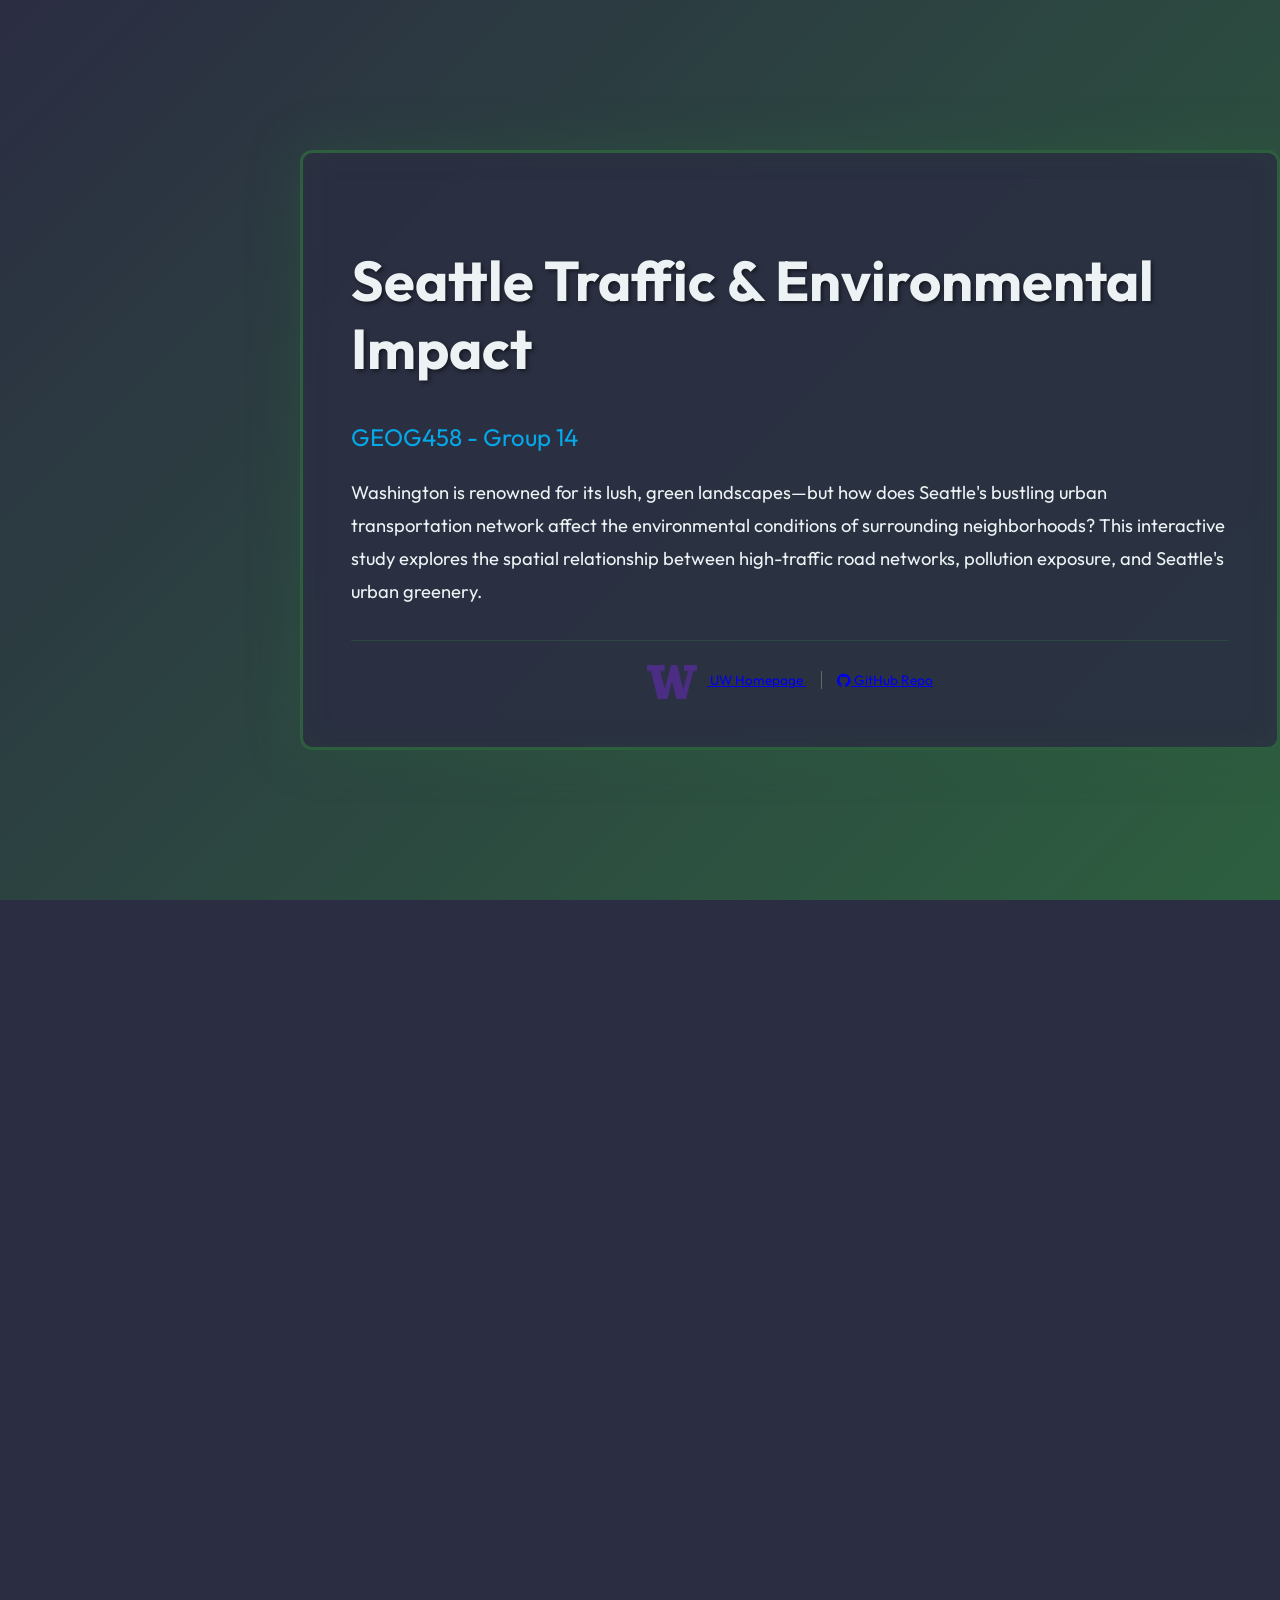
==== index.html @ 8dee5632 "Added Analysis parts for data source 0-5 - Added pixabay image of Seattle in index.html and adjusted" ====
<!DOCTYPE html>
<html>

<head>
  <meta charset="utf-8" />
  <meta name="description" content="GeoNarrative Template" />
  <meta http-equiv="X-UA-Compatible" content="IE=edge" />
  <meta name="viewport" content="initial-scale=1,maximum-scale=1,user-scalable=no">
  <title>GeoNarrative Template</title>
    <!-- stylesheets -->
    <link rel="stylesheet" href="https://fonts.googleapis.com/css2?family=Outfit:wght@300;400;600;700&family=Space+Mono:wght@400;700&display=swap" />
    <link rel="stylesheet" href="https://api.mapbox.com/mapbox-gl-js/v2.8.1/mapbox-gl.css">
    <link rel="stylesheet" href="https://cdn.jsdelivr.net/npm/bootstrap-icons@1.8.1/font/bootstrap-icons.css">
    <link rel="stylesheet" href="css/main.css">
  <script src="https://unpkg.com/scrollama"></script>
  <script src="https://api.mapbox.com/mapbox-gl-js/v2.8.1/mapbox-gl.js"></script>
</head>

<body>
  <!-- cover page -->
  <section id="cover">
    <video class="fullscreen canvas-center" playsinline="" autoplay="" muted="" loop="">
      <source src="assets/intro.mp4" type="video/mp4">
    </video>
    <div id="intro">
      <h1>Seattle Traffic & Environmental Impact</h1>
      <h5>GEOG458 - Group 14</h5>
      <p>Washington is renowned for its lush, green landscapes—but how does Seattle's bustling urban transportation network affect the environmental conditions of surrounding neighborhoods? This interactive study explores the spatial relationship between high-traffic road networks, pollution exposure, and Seattle's urban greenery.</p>

      <div class="footnote">
          <span>
              <a target="_blank" href="https://www.uw.edu">
                  <img src="img/uw_logo.png" width="50px" alt="UW Logo" style="vertical-align: middle; margin-right: 10px;">
                  UW Homepage
              </a>
          </span>

          <span style="margin-left: 15px; border-left: 1px solid #666; padding-left: 15px;">
              <a href="https://github.com/Kur0Vargas/GEOG458-Group-14-Project" target="_blank">
                  <i class="bi bi-github"></i> GitHub Repo
              </a>
          </span>
      </div>
    </div>
  </section>
  <section id="geonarrative">
    <div id="storyboard">
      <div id="map"></div>
        <div id="traffic-legend" class="legend" style="display: none;">
          <h4>Traffic Volume (AWDT)</h4>
          <div><span style="background: #E63946;"></span> 30,000+ vehicles/day</div>
          <div><span style="background: #F77F00;"></span> 15,000–30,000</div>
          <div><span style="background: #FCBF49;"></span> 5,000–15,000</div>
          <div><span style="background: #2D5F3F;"></span> 0–5,000</div>
        </div>
        <div id="aqi-legend" class="legend" style="display: none;">
          <h4>Poor Air Quality Days (% of year)</h4>
          <div><span style="background: #7E0023;"></span> 15%+ of days</div>
          <div><span style="background: #7B2D8B;"></span> 10–15% of days</div>
          <div><span style="background: #E63946;"></span> 6–10% of days</div>
          <div><span style="background: #F77F00;"></span> 3–6% of days</div>
          <div><span style="background: #FCBF49;"></span> 1–3% of days</div>
          <div><span style="background: #2D5F3F;"></span> 0–1% of days</div>
          <br>
          <small>Circle size reflects severity</small>
        </div>
      </div>
</div>
    </div>
    <article class="scene" data-scene="0"> 
      <h2><i class="bi bi-water"></i> Seattle: A City in Motion</h2>
      <p>Seattle has long defined itself as a premier <strong>global port city</strong>, a gateway of commerce that never stands still. From its maritime roots to its status as a global hub for aviation and cloud computing, the city is defined by a culture of constant innovation and heavy investment in technology.</p>
      
      <div class="data-callout">
          <i class="bi bi-cpu"></i>
          <div>
              <strong>Innovation & Industry</strong>
              <p>As a magnet for tech giants and industrial leaders, Seattle's growth is fueled by a relentless drive for progress.</p>
          </div>
      </div>

      <p>However, this "hustle and bustle" comes with a footprint. The same infrastructure that powers our economy creates a dense network of traffic. In these high-activity urban corridors, we often see significantly higher levels of pollution compared to the quieter, less populated regions of the Pacific Northwest.</p>

      <div class="insight-box">
          <h4><i class="bi bi-graph-up"></i> The Urban Trade-off</h4>
          <p>Where innovation thrives, congestion often follows. This narrative explores the environmental cost of Seattle's rapid urban expansion.</p>
      </div>
    </article>
    <article class="scene" data-scene="1">
            <h2><i class="bi bi-signpost-2"></i> Seattle's Traffic Network</h2>
            <p>Seattle's road network serves over 750,000 residents and handles millions of vehicle trips annually. Our analysis focuses on high-traffic corridors where vehicle movement is most concentrated.</p>
            <p>The map shows traffic flow intensity across major roads, with colors indicating Annual Average Daily Traffic (AWDT). Notice how traffic concentrates along key arterials connecting downtown to surrounding neighborhoods.</p>
            
            <div class="viz-link">
                <i class="bi bi-info-circle"></i> <strong>Interactive Feature:</strong> Click on any road segment to see detailed traffic volume information.
            </div>
            
            <div class="key-findings">
                <h4>Key Patterns to Observe</h4>
                <ul>
                    <li><span style="color: #E63946; font-weight: bold;">Red lines</span> indicate very high traffic (30,000+ vehicles/day)</li>
                    <li><span style="color: #F77F00; font-weight: bold;">Orange lines</span> show high traffic (15,000-30,000)</li>
                    <li><span style="color: #FCBF49; font-weight: bold;">Yellow lines</span> represent medium traffic (5,000-15,000)</li>
                    <li><span style="color: #2D5F3F; font-weight: bold;">Green lines</span> indicate low traffic (0-5,000)</li>
                    <li>I-5 corridor shows highest traffic volumes</li>
                    <li>Major east-west routes (520, I-90) have significant flow</li>
                </ul>
            </div>
    </article>
    <!-- add other maps here NEED TO WORK ON -->
    <article class="scene" data-scene="2">
      <h2><i class="bi bi-broadcast-pin"></i> Statewide Washinngton Air Monitoring</h2>
      <p>Beyond the city limits, air quality is monitored across the entire state of Washington. This network of sensors tracks our states air conditions, providing a baseline to compare urban centers against rural landscapes.</p>
      
      <p>Looking at the state as a whole, notice how "poor air quality days" are distributed. While wildfire smoke affects the entire region, localized industrial and transit-related pollution creates persistent signatures in our most populated zones.</p>

      <div class="viz-link">
        <i class="bi bi-info-circle"></i> <strong>Interactive Feature:</strong> Click on any sensor point to see the specific percentage of poor air quality days recorded at that station.
      </div>

      <div class="key-findings">
          <h4>Key Patterns to Observe</h4>
          <ul>
              <li><span style="color: #7E0023; font-weight: bold;">Deep Maroon</span> points indicate 15%+ days of poor air quality</li>
              <li><span style="color: #E63946; font-weight: bold;">Red & Orange</span> dots highlight moderate risk zones (3–10%)</li>
              <li><span style="color: #2D5F3F; font-weight: bold;">Green points</span> represent areas with pristine air (0–1%)</li>
              <li><strong>Circle Size:</strong> Larger circles indicate higher severity and frequency of pollutants.</li>
          </ul>
      </div>
    </article>
  <!-- Bootstrap icons ref >> https://icons.getbootstrap.com-->
   <article class="scene" data-scene="3"> 
      <h2><i class="bi bi-intersect"></i> Combined Spatial Analysis</h2>
      
      <p>By overlaying the traffic network with our air quality points, a spatial correlation emerges in the Seattle metropolitan area. As we focus on the city core, we see the high-volume <strong>red and yellow tracks</strong> cutting a vertical path from North to South through the city's center.</p>

      <p>The pollution data points throughout the immediate Seattle area remain predominantly <strong>yellow</strong>, indicating a consistent 1–3% range of Poor Air Quality Days annually. However, as the we move further <strong>South</strong>, these points shift toward a deeper <strong>orange</strong>, signaling an increase in environmental burden as industrial density increases.</p>

      <p>Interestingly, the residential and park-heavy roads along the <strong>waterfronts</strong> to both the West and East remain significantly <strong>green</strong>. These lower traffic volumes correlate with more stable air conditions, highlighting the sharp contrast between Seattle’s bustling transit spine and its more protected coastal spaces.</p>
    </article>
    <article class="scene" data-scene="4">
      <h2><i class="bi bi-geo-alt-fill"></i> Traffic Hotspot Analysis</h2>
      
      <p>Comparison of traffic flow reveals a higher density of high-volume routes approaching from the <strong>North side</strong> compared to the South. This suggests a plethora of external factors, ranging from a more spread-out workforce residency in Northern Seattle to tourism traffic arriving via the <strong>I-5 corridor</strong> from the Canadian border.</p>

      <div class="data-callout">
          <i class="bi bi-exclamation-triangle"></i>
          <div>
              <strong>Variable Limitation</strong>
              <p>This analysis relies on a limited set of variables. </p>
              <p>We cannot definitively infer causation between route density and the specific demographic or economic shiftsinn the area without further data.</p>
          </div>
      </div>
    </article>
    <article class="scene" data-scene="5">
      <h2><i class="bi bi-wind"></i> Pollution Hotspot Analysis</h2>
      
      <p>The southern region of Seattle displays a higher concentration of <strong>air quality points</strong>. This density likely reflects the proximity to industrial zones and residential areas deeper within Washington's interior. Unlike the Northern traffic web, the South relies on a primary transit route flowing from the <strong>Burien area</strong> directly into the city core.</p>

      <div class="data-callout">
          <i class="bi bi-shield-exclamation"></i>
          <div>
              <strong>Causation Warning</strong>
              <p>While spatial patterns exist, the lack of wind-pattern data and specific emission source types prevents a complete inferential analysis of the pollution's origin.</p>
          </div>
      </div>
    </article>
    <article class="scene" data-scene="6">
      <h2>Hotspot combined analysis </h2>
    </article>
    <article class="scene fullscreen" data-scene="7">
      <h2>Are we going to add something on this? </h2>
    </article>

  </section>

  <div class="final-hero-break">
    <img src="https://cdn.pixabay.com/photo/2016/11/21/16/01/buildings-1846133_1280.jpg" alt="Seattle Skyline">
  </div>
  

  <section id="footer">
  <div class="footer-container">
    <div class="footer-col">
      <h2>Data Sources</h2>
      <ul class="data-links">
        <li>
          <div>
            <strong>Seattle Traffic Flow Counts</strong><br>
            <a href="https://data-seattlecitygis.opendata.arcgis.com/datasets/SeattleCityGIS::traffic-study-flow-counts/about" target="_blank">Historical Study Data</a> | 
            <a href="https://data-seattlecitygis.opendata.arcgis.com/datasets/SeattleCityGIS::2022-traffic-flow-counts/about" target="_blank">2022 Annual Report</a>
          </div>
        </li>
        <li>
          <div>
            <strong>Washington Air Quality Advisory</strong><br>
            <a href="https://airqualitymap.ecology.wa.gov" target="_blank">WA Department of Ecology Monitoring Network</a>
          </div>
        </li>
      </ul>
    </div>

    <div class="footer-col footer-about">
      <h2>About this Project</h2>
      <p>This GeoNarrative was developed to visualize the intersection of urban mobility and environmental health in the Seattle Metropolitan area.</p>
      </div>
    </div>
  </div>
</section>


  <script src="js/main.js"></script>

</body>

</html>
---- css/main.css ----
:root {
    --emerald-green: #2D5F3F;
    --traffic-red: #E63946;
    --urban-gray: #2B2D42;
    --pollution-orange: #F77F00;
    --sky-blue: #06A8E8;
    --concrete: #8D99AE;
    --clean-white: #EDF2F4;
    --warning-yellow: #FCBF49;
    --data-purple: #9D4EDD;
}

/* Base Styles */
html,
body,
#map {
    width: 100%;
    height: 100%;
    margin: 0;
    padding: 0;
    font-family: 'Outfit', sans-serif;
    overflow-x: hidden;
}

body {
    background: var(--urban-gray);
    color: var(--clean-white);
}

/* Typography */
h1, h2, h3, h4, h5, h6 {
    font-weight: 700;
}

h1 {
    font-size: 3.5rem;
    line-height: 1.2;
}

h2 {
    font-size: 2rem;
    line-height: 1.3;
}

/* Storyboard */
#storyboard {
    position: -webkit-sticky;
    position: sticky;
    top: 0;
    width: 100%;
    height: 100vh;
}

#map {
    position: absolute;
    top: 0;
    bottom: 0;
    width: 100%;
    z-index: 1;
}

/* Legend Panel */

.legend {
  color: black;
  position: absolute;
  top: 20px;
  right: 20px;
  background: rgba(255, 255, 255, 0.9);
  padding: 12px 16px;
  border-radius: 8px;
  font-size: 0.85rem;
  z-index: 999;
}

.legend h4 {
  margin: 0 0 8px 0;
  font-size: 0.9rem;
}

.legend div {
  display: flex;
  align-items: center;
  gap: 8px;
  margin-bottom: 4px;
}

.legend span {
  display: inline-block;
  width: 30px;
  height: 4px;
  border-radius: 2px;
}




/* Cover Page */
#cover {
    width: 100%;
    height: 100vh;
    background: linear-gradient(135deg, var(--urban-gray) 0%, var(--emerald-green) 100%);
    position: relative;
    display: flex;
    align-items: center;
    justify-content: center;
    overflow: hidden;
}

/* Animated traffic overlay */
.traffic-overlay {
    position: absolute;
    top: 0;
    left: 0;
    width: 100%;
    height: 100%;
    background: 
        linear-gradient(90deg, transparent 0%, rgba(230, 57, 70, 0.1) 50%, transparent 100%);
    background-size: 200% 100%;
    animation: trafficFlow 8s linear infinite;
    pointer-events: none;
}

@keyframes trafficFlow {
    0% { background-position: -200% 0; }
    100% { background-position: 200% 0; }
}

#intro {
    position: relative;
    max-width: 900px;
    padding: 3rem;
    border-radius: 12px;
    background: rgba(43, 45, 66, 0.85);
    backdrop-filter: blur(15px);
    border: 3px solid var(--emerald-green);
    box-shadow: 
        0 0 50px rgba(45, 95, 63, 0.4),
        inset 0 0 30px rgba(45, 95, 63, 0.1);
    animation: fadeSlideIn 1.5s ease-out;
    z-index: 2;
}

@keyframes fadeSlideIn {
    from {
        opacity: 0;
        transform: translateY(40px);
    }
    to {
        opacity: 1;
        transform: translateY(0);
    }
}

.subtitle-badge {
    display: inline-block;
    background: var(--emerald-green);
    color: var(--clean-white);
    padding: 0.5rem 1.5rem;
    border-radius: 20px;
    font-size: 0.85rem;
    font-weight: 600;
    letter-spacing: 1px;
    text-transform: uppercase;
    margin-bottom: 1.5rem;
}

#intro h1 {
    color: var(--clean-white);
    margin-bottom: 1rem;
    text-shadow: 2px 2px 4px rgba(0, 0, 0, 0.5);
}

#intro h1 i {
    color: var(--emerald-green);
    margin-right: 1rem;
    font-size: 3rem;
}

#intro h5 {
    color: var(--sky-blue);
    font-size: 1.5rem;
    margin-bottom: 1.5rem;
    font-weight: 400;
}

#intro p {
    font-size: 1.15rem;
    line-height: 1.8;
    margin-bottom: 2rem;
    color: var(--clean-white);
}

/* Intro Stats */
.intro-stats {
    display: grid;
    grid-template-columns: repeat(3, 1fr);
    gap: 2rem;
    margin: 2rem 0;
    padding: 2rem 0;
    border-top: 2px solid rgba(45, 95, 63, 0.5);
    border-bottom: 2px solid rgba(45, 95, 63, 0.5);
}

.stat-item {
    text-align: center;
}

.stat-item i {
    font-size: 2.5rem;
    color: var(--sky-blue);
    display: block;
    margin-bottom: 0.5rem;
}

.stat-number {
    display: block;
    font-size: 1.5rem;
    font-weight: 700;
    color: var(--clean-white);
    font-family: 'Space Mono', monospace;
}

.stat-label {
    display: block;
    font-size: 0.9rem;
    color: var(--concrete);
    text-transform: uppercase;
    letter-spacing: 1px;
}

/* Scroll Indicator */
.scroll-indicator {
    text-align: center;
    margin-top: 2rem;
    animation: bounce 2s infinite;
}

.scroll-indicator i {
    font-size: 2rem;
    color: var(--emerald-green);
    display: block;
}

.scroll-indicator span {
    font-size: 0.9rem;
    color: var(--concrete);
    text-transform: uppercase;
    letter-spacing: 1px;
}

@keyframes bounce {
    0%, 100% { transform: translateY(0); }
    50% { transform: translateY(10px); }
}

#intro .footnote {
    text-align: center;
    padding-top: 1.5rem;
    margin-top: 2rem;
    border-top: 1px solid rgba(45, 95, 63, 0.5);
}

#intro .footnote span {
    color: var(--concrete);
    font-size: 0.85rem;
}

/* GeoNarrative Section */
#geonarrative {
    position: relative;
}

/* Scene Styles */
.scene {
    position: relative;
    max-width: 550px;
    margin: 0 auto 0 4rem;
    padding: 2.5rem;
    background: linear-gradient(135deg, rgba(43, 45, 66, 0.95) 0%, rgba(45, 95, 63, 0.85) 100%);
    backdrop-filter: blur(10px);
    border-left: 5px solid var(--emerald-green);
    border-radius: 0 12px 12px 0;
    box-shadow: -8px 8px 30px rgba(0, 0, 0, 0.6);
    transition: all 0.3s ease;
    z-index: 5;
}

.scene:hover {
    box-shadow: -12px 12px 40px rgba(45, 95, 63, 0.4);
    border-left-width: 7px;
    transform: translateX(5px);
}

.scene:first-child {
    margin-top: -35%;
}

.scene:last-child {
    margin-bottom: 0vh;
}

/* For the image at the bottom fill */
.final-hero-break {
    width: 100%;
    height: 100vh; 
    overflow: hidden;
    position: relative;
    display: block;
    margin: 0;
    padding: 0;
}

.final-hero-break img {
    width: 100%;
    height: 100%;
    object-fit: cover; 
    object-position: center; 
    
    display: block;
    border: none;
}

.scene h2 {
    color: var(--clean-white);
    margin-bottom: 1.5rem;
    padding-bottom: 0.75rem;
    border-bottom: 3px solid var(--sky-blue);
}

.scene h2 i {
    margin-right: 0.75rem;
    color: var(--sky-blue);
}

.scene p {
    color: var(--clean-white);
    font-size: 1.1rem;
    line-height: 1.8;
    margin-bottom: 1.25rem;
}

.scene ul {
    color: var(--clean-white);
    line-height: 1.8;
}

.scene ul li {
    margin-bottom: 0.5rem;
}

/* Special Components */
.mapboxgl-popup-content {
  color: black;
}

.data-callout {
    display: flex;
    align-items: flex-start;
    gap: 1rem;
    background: rgba(6, 168, 232, 0.15);
    border-left: 4px solid var(--sky-blue);
    padding: 1.5rem;
    border-radius: 8px;
    margin: 1.5rem 0;
}

.data-callout i {
    font-size: 2rem;
    color: var(--sky-blue);
    flex-shrink: 0;
}

.data-callout strong {
    color: var(--sky-blue);
    display: block;
    margin-bottom: 0.5rem;
}

.data-callout p {
    margin: 0;
    font-size: 1rem;
}

/* Visualization Links */
.viz-link {
    background: linear-gradient(135deg, var(--data-purple) 0%, var(--sky-blue) 100%);
    padding: 1.5rem;
    border-radius: 8px;
    margin: 1.5rem 0;
    text-align: center;
}

.viz-link a {
    color: var(--clean-white);
    text-decoration: none;
    font-weight: 600;
    font-size: 1.1rem;
    display: flex;
    align-items: center;
    justify-content: center;
    gap: 0.5rem;
    transition: all 0.3s ease;
}

.viz-link a:hover {
    transform: scale(1.05);
    text-shadow: 0 0 10px rgba(255, 255, 255, 0.5);
}

/* Key Findings Box */
.key-findings {
    background: rgba(247, 127, 0, 0.15);
    border: 2px solid var(--pollution-orange);
    border-radius: 8px;
    padding: 1.5rem;
    margin: 1.5rem 0;
}

.key-findings h4 {
    color: var(--pollution-orange);
    margin-bottom: 1rem;
}

.key-findings ul {
    margin: 0;
    padding-left: 1.5rem;
}

/* Impact Grid */
.impact-grid {
    display: grid;
    grid-template-columns: 1fr;
    gap: 1rem;
    margin: 1.5rem 0;
}

.impact-item {
    display: flex;
    align-items: center;
    gap: 1rem;
    background: rgba(230, 57, 70, 0.15);
    border-left: 3px solid var(--traffic-red);
    padding: 1rem;
    border-radius: 4px;
}

.impact-item i {
    font-size: 1.5rem;
    color: var(--traffic-red);
}

/* Neighborhood Stats */
.neighborhood-stats {
    display: grid;
    grid-template-columns: 1fr;
    gap: 1.5rem;
    margin: 1.5rem 0;
}

.stat-card {
    background: rgba(141, 153, 174, 0.2);
    border: 2px solid var(--concrete);
    border-radius: 8px;
    padding: 1.5rem;
    text-align: center;
    transition: all 0.3s ease;
}

.stat-card:hover {
    transform: translateY(-5px);
    box-shadow: 0 10px 20px rgba(0, 0, 0, 0.3);
}

.stat-card h4 {
    color: var(--clean-white);
    margin-bottom: 1rem;
}

.stat-value {
    display: inline-block;
    padding: 0.5rem 1.5rem;
    border-radius: 20px;
    font-weight: 700;
    font-size: 1.1rem;
    margin-bottom: 0.5rem;
}

.stat-value.high {
    background: var(--traffic-red);
    color: white;
}

.stat-value.medium {
    background: var(--pollution-orange);
    color: white;
}

.stat-value.low {
    background: var(--emerald-green);
    color: white;
}

.stat-card p {
    font-size: 0.95rem;
    margin: 0;
    color: var(--concrete);
}

/* Insight Box */
.insight-box {
    background: linear-gradient(135deg, rgba(252, 191, 73, 0.2) 0%, rgba(247, 127, 0, 0.2) 100%);
    border: 2px solid var(--warning-yellow);
    border-radius: 8px;
    padding: 1.5rem;
    margin: 1.5rem 0;
}

.insight-box h4 {
    color: var(--warning-yellow);
    margin-bottom: 1rem;
}

.insight-box h4 i {
    margin-right: 0.5rem;
}

/* Methodology Steps */
.methodology-steps {
    margin: 1.5rem 0;
}

.method-step {
    display: flex;
    align-items: flex-start;
    gap: 1.5rem;
    margin-bottom: 1.5rem;
    padding-bottom: 1.5rem;
    border-bottom: 1px solid rgba(141, 153, 174, 0.3);
}

.method-step:last-child {
    border-bottom: none;
}

.step-number {
    width: 50px;
    height: 50px;
    background: var(--emerald-green);
    color: white;
    border-radius: 50%;
    display: flex;
    align-items: center;
    justify-content: center;
    font-size: 1.5rem;
    font-weight: 700;
    flex-shrink: 0;
    font-family: 'Space Mono', monospace;
}

.step-content h4 {
    color: var(--sky-blue);
    margin-bottom: 0.5rem;
}

.step-content p {
    margin: 0;
    font-size: 1rem;
}

/* Policy Recommendations */
.policy-recommendations {
    display: grid;
    grid-template-columns: 1fr;
    gap: 1.5rem;
    margin: 1.5rem 0;
}

.policy-item {
    background: rgba(157, 78, 221, 0.15);
    border-left: 4px solid var(--data-purple);
    padding: 1.5rem;
    border-radius: 8px;
    transition: all 0.3s ease;
}

.policy-item:hover {
    background: rgba(157, 78, 221, 0.25);
    transform: translateX(5px);
}

.policy-item i {
    font-size: 2rem;
    color: var(--data-purple);
    margin-bottom: 0.5rem;
}

.policy-item h4 {
    color: var(--clean-white);
    margin: 0.5rem 0;
}

.policy-item p {
    margin: 0;
    font-size: 0.95rem;
}

/* Future List */
.future-list {
    background: rgba(6, 168, 232, 0.1);
    border: 2px solid var(--sky-blue);
    border-radius: 8px;
    padding: 1.5rem 1.5rem 1.5rem 3rem;
    margin: 1.5rem 0;
}

.future-list li {
    margin-bottom: 0.75rem;
    color: var(--clean-white);
}

/* CTA Box */
.cta-box {
    background: linear-gradient(135deg, rgba(45, 95, 63, 0.3) 0%, rgba(6, 168, 232, 0.3) 100%);
    border: 3px solid var(--emerald-green);
    border-radius: 12px;
    padding: 2rem;
    text-align: center;
    margin: 2rem 0;
}

.cta-box h4 {
    color: var(--emerald-green);
    margin-bottom: 1rem;
}

.cta-buttons {
    display: flex;
    flex-direction: column;
    gap: 1rem;
    margin-top: 1.5rem;
}

.btn-primary {
    background: var(--emerald-green);
    color: white;
    padding: 1rem 2rem;
    border-radius: 8px;
    text-decoration: none;
    font-weight: 600;
    transition: all 0.3s ease;
    display: block;
}

.btn-primary:hover {
    background: var(--sky-blue);
    transform: scale(1.05);
    box-shadow: 0 5px 15px rgba(6, 168, 232, 0.4);
}

/* Footer */
#footer {
    width: 100%;
    min-height: 40vh;
    background: linear-gradient(180deg, rgba(43, 45, 66, 0.98) 0%, rgba(45, 95, 63, 0.95) 100%);
    color: var(--clean-white);
    padding: 3rem 0 2rem;
    border-top: 4px solid var(--emerald-green);
}

#footer h5 {
    color: var(--emerald-green);
    margin-bottom: 1.5rem;
    font-size: 1.2rem;
    border-bottom: 2px solid var(--sky-blue);
    padding-bottom: 0.5rem;
}

#footer h5 i {
    margin-right: 0.5rem;
    color: var(--sky-blue);
}

#footer p,
#footer li {
    color: var(--clean-white);
    line-height: 1.8;
}

#footer ul li {
    margin-bottom: 0.5rem;
}

#footer a {
    color: var(--sky-blue);
    text-decoration: none;
    transition: all 0.3s ease;
}

#footer a:hover {
    color: var(--emerald-green);
    text-decoration: underline;
}

#footer hr {
    border-color: rgba(45, 95, 63, 0.5);
    margin: 2rem 0;
}

/* Responsive Design */
@media (max-width: 768px) {
    #intro {
        padding: 2rem;
        margin: 1rem;
    }
    
    #intro h1 {
        font-size: 2.5rem;
    }
    
    .intro-stats {
        grid-template-columns: 1fr;
        gap: 1rem;
    }
    
    .scene {
        margin: 0 1rem !important;
        max-width: calc(100% - 2rem);
        padding: 2rem 1.5rem;
    }
    
    .scene h2 {
        font-size: 1.5rem;
    }
    
    .cta-buttons {
        flex-direction: column;
    }
    
}
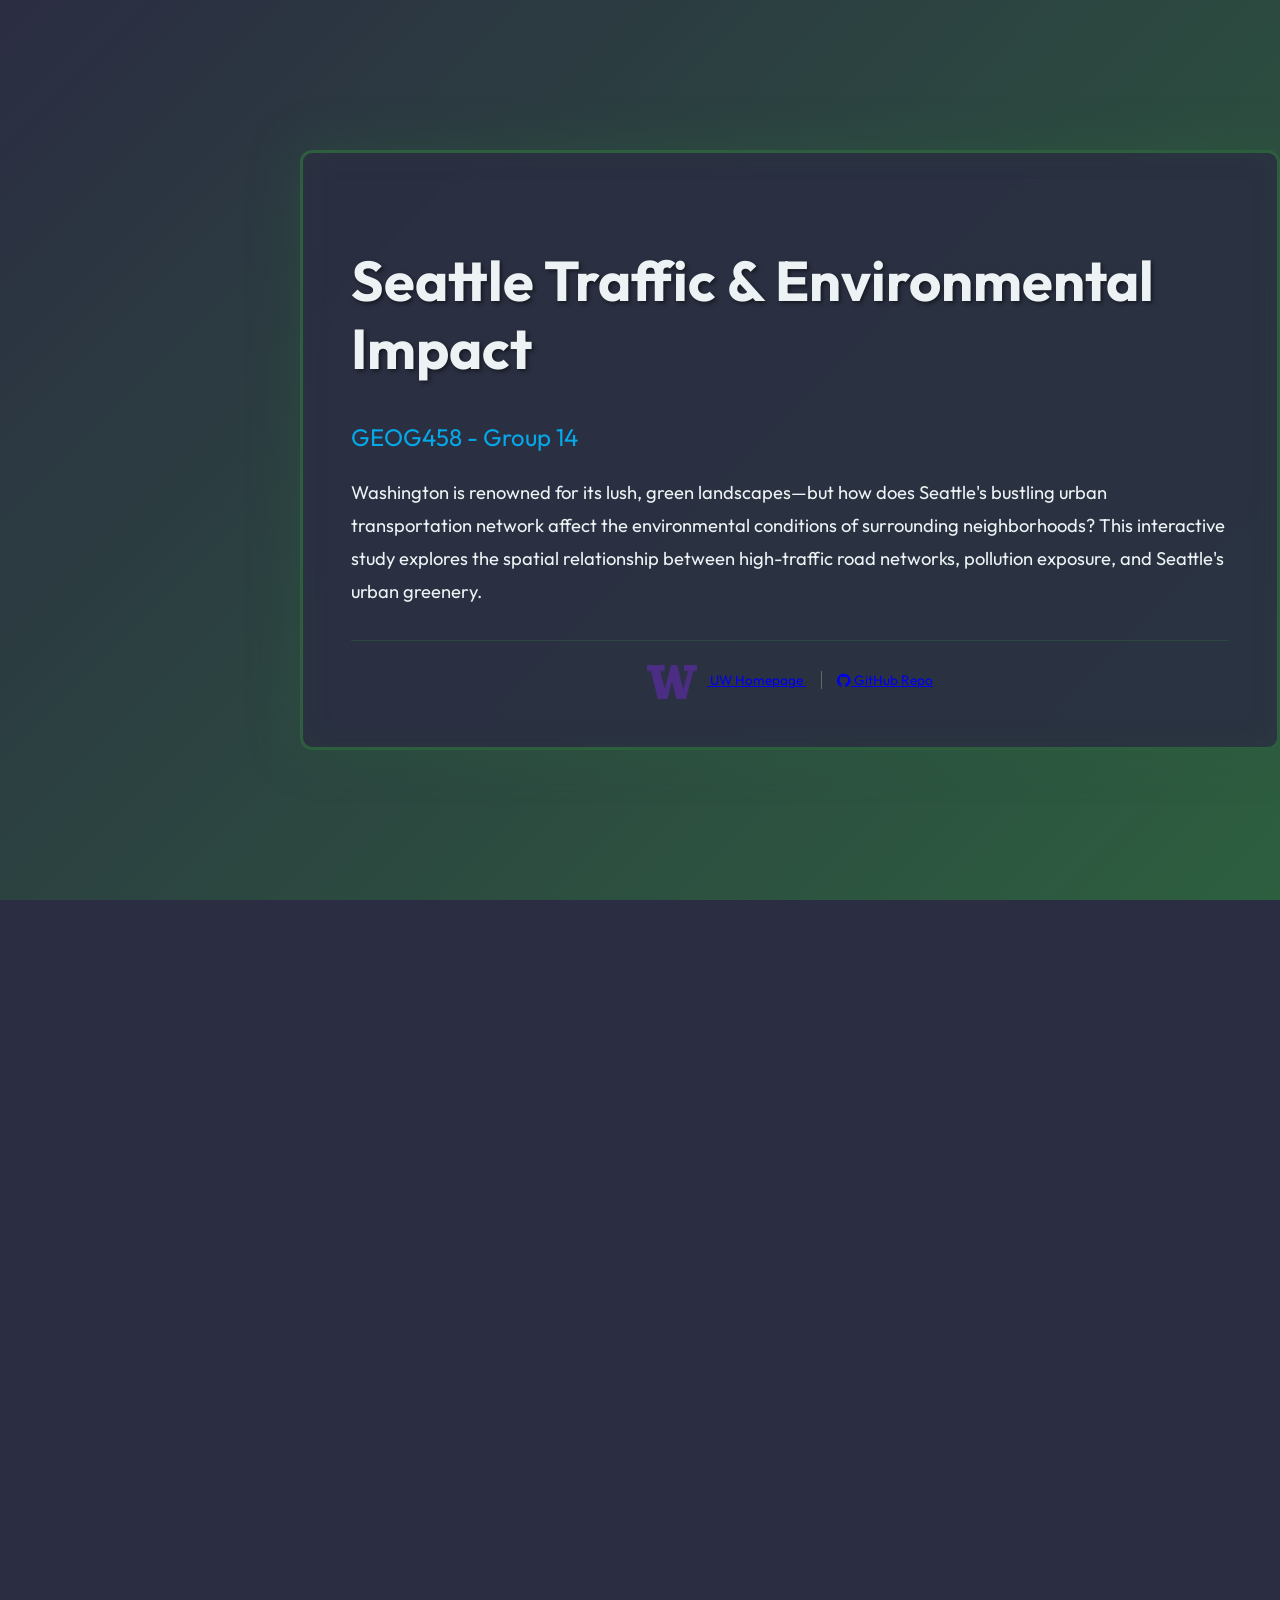
==== commit b1475de2: "fixed zoom and added final scene 6" ====
--- a/index.html
+++ b/index.html
@@ -168,9 +168,6 @@
     <article class="scene" data-scene="6">
       <h2>Hotspot combined analysis </h2>
     </article>
-    <article class="scene fullscreen" data-scene="7">
-      <h2>Are we going to add something on this? </h2>
-    </article>
 
   </section>
 
--- a/css/main.css
+++ b/css/main.css
@@ -90,6 +90,18 @@
   width: 30px;
   height: 4px;
   border-radius: 2px;
+}
+
+#traffic-legend {
+  position: absolute;
+  top: 20px;
+  right: 20px;
+}
+
+#aqi-legend {
+  position: absolute;
+  top: 150px;
+  right: 20px;
 }
 
 
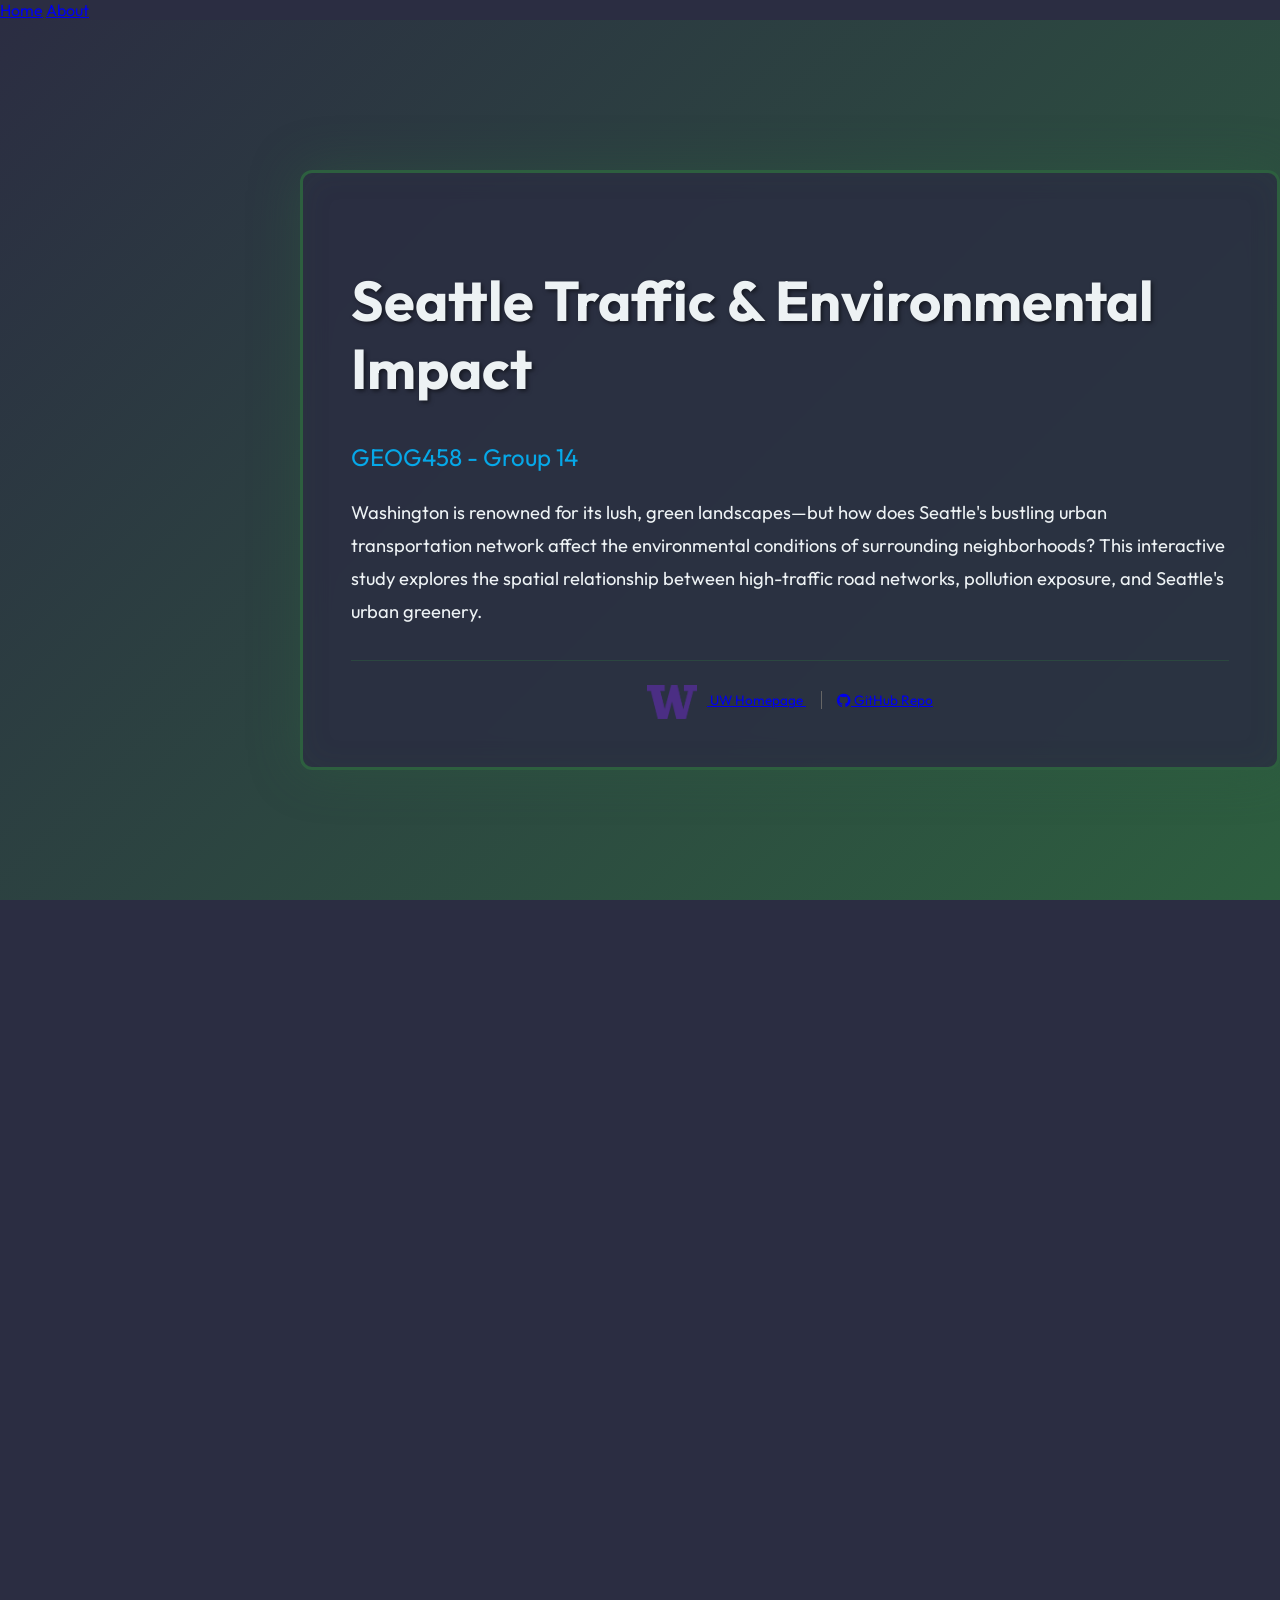
==== commit 5cf76114: "added basic about.html page + nav bar" ====
--- a/index.html
+++ b/index.html
@@ -17,6 +17,10 @@
 </head>
 
 <body>
+  <nav id="navbar">
+  <a href="index.html">Home</a>
+  <a href="about.html">About</a>
+  </nav>
   <!-- cover page -->
   <section id="cover">
     <video class="fullscreen canvas-center" playsinline="" autoplay="" muted="" loop="">
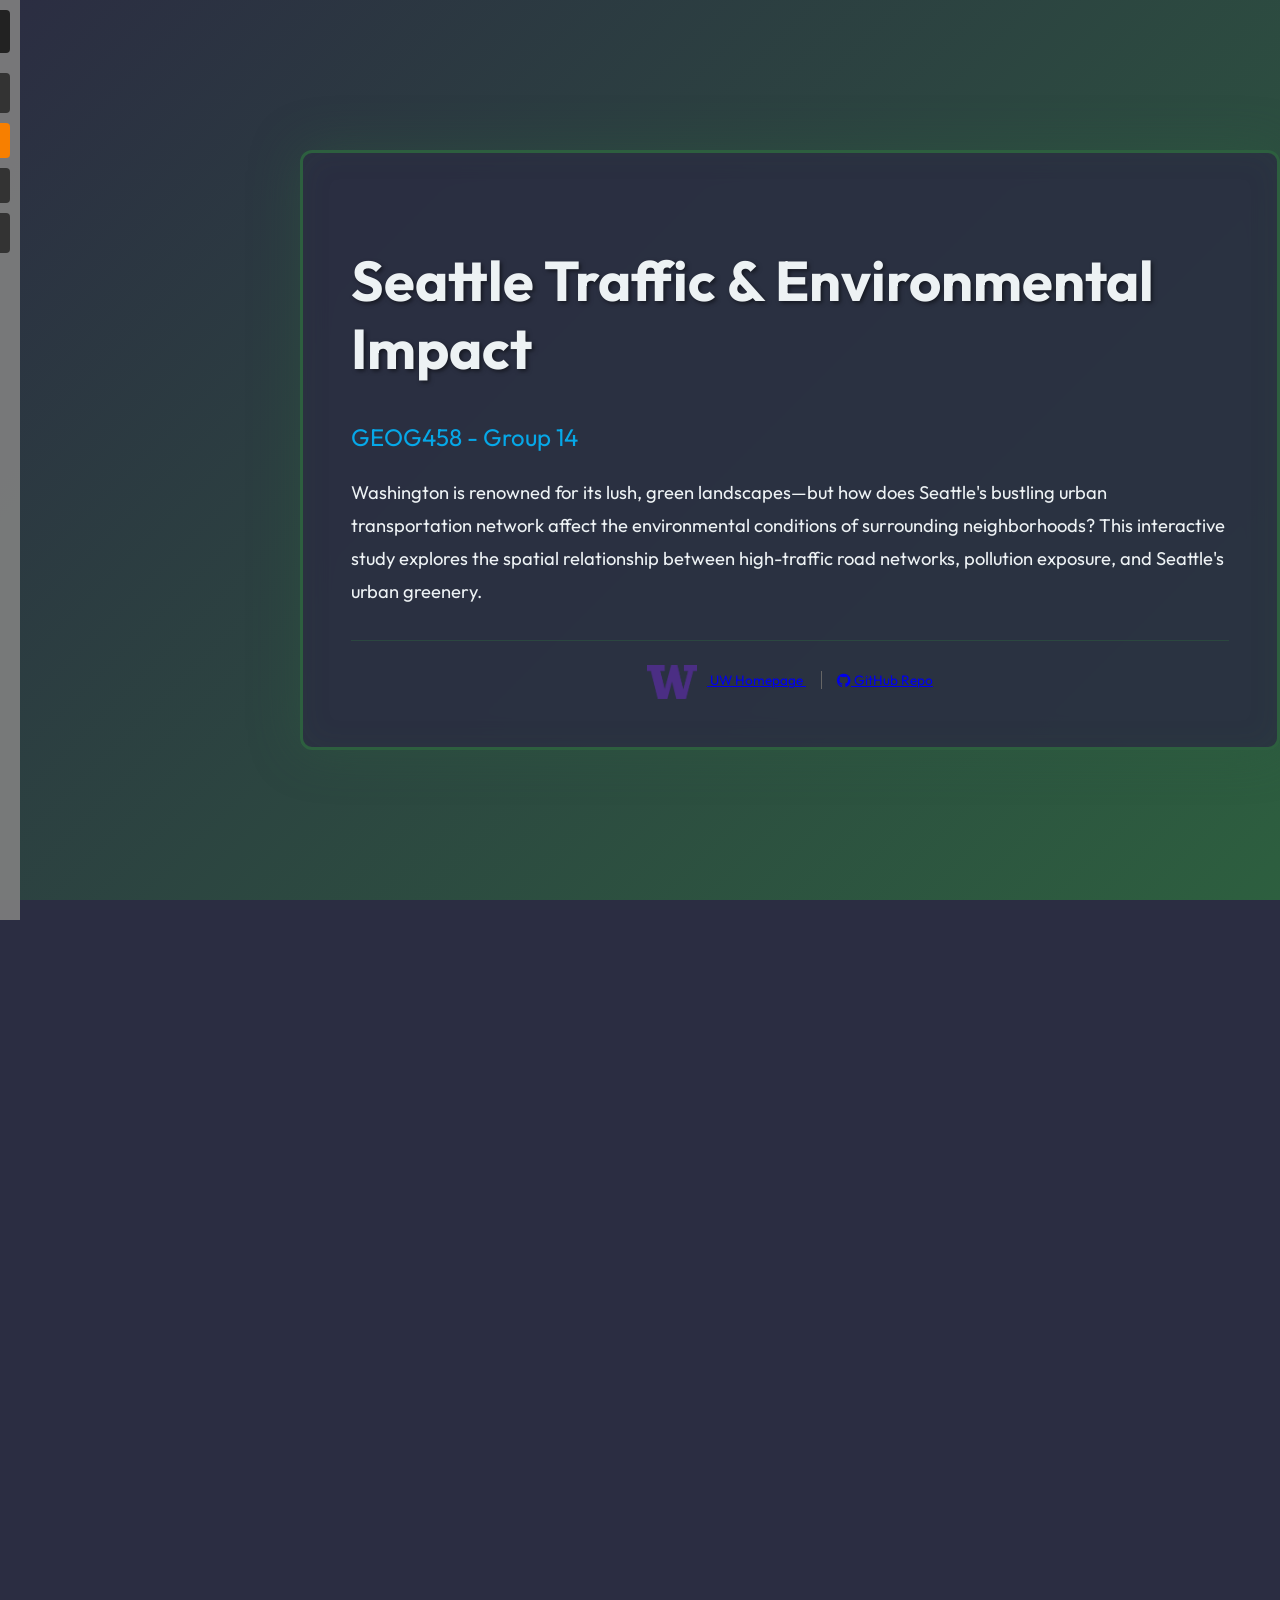
==== commit a7c9efb5: "navbar first edit" ====
--- a/index.html
+++ b/index.html
@@ -17,10 +17,15 @@
 </head>
 
 <body>
-  <nav id="navbar">
-  <a href="index.html">Home</a>
-  <a href="about.html">About</a>
-  </nav>
+  <div id="navbar" class="navbar">
+    <button id="nav-toggle">Menu</button>
+    <div class="nav-links">
+      <a class="nav-btn" href="index.html">Home</a>
+      <button class="nav-btn active" data-layer="traffic">Traffic</button>
+      <button class="nav-btn" data-layer="aqi">AQI</button>
+      <a class="nav-btn" href="about.html">About</a>
+    </div>
+  </div>
   <!-- cover page -->
   <section id="cover">
     <video class="fullscreen canvas-center" playsinline="" autoplay="" muted="" loop="">
@@ -208,10 +213,6 @@
     </div>
   </div>
 </section>
-
-
   <script src="js/main.js"></script>
-
 </body>
-
 </html>
--- a/css/main.css
+++ b/css/main.css
@@ -671,6 +671,7 @@
 }
 
 /* Footer */
+
 #footer {
     width: 100%;
     min-height: 40vh;
@@ -678,6 +679,9 @@
     color: var(--clean-white);
     padding: 3rem 0 2rem;
     border-top: 4px solid var(--emerald-green);
+    display: flex;
+    justify-content: flex-start;
+    padding-left: 55px;
 }
 
 #footer h5 {
@@ -718,6 +722,138 @@
     border-color: rgba(45, 95, 63, 0.5);
     margin: 2rem 0;
 }
+
+/* about section */
+.about-hero {
+    max-width: 900px;     
+    margin: 0 auto;        
+    padding: 2rem 20px;    
+    text-align: center;     
+}
+
+.team-card li {
+    font-size: 0.9rem;
+    margin-bottom: 5px;
+    text-align: left;
+}
+.team-card img {
+    display: block;
+    width: 120px;
+    height: 120px;
+    object-fit: cover;
+    border-radius: 50%;
+    border: 3px solid var(--clean-white);
+    margin: 0 60px;
+}
+.team-container {
+    display: grid;
+    grid-template-columns: repeat(auto-fit, minmax(200px, 1fr));
+    gap: 2rem;
+    justify-items: center;
+}
+
+
+.team-card h3 {
+    margin-top: 10px;
+    margin-left: 35px;
+}
+
+.team-card ul {
+    padding-left: 0;
+    list-style: disc;
+    margin-top: 10px;
+}
+
+
+.about-section {
+    border-bottom: 2px solid rgba(255, 255, 255, 0.2);
+    padding-bottom: 30px;
+    margin-bottom: 40px;
+}
+.about-section:last-child {
+    border-bottom: none;
+}
+.about-container {
+    margin:0 50px;
+}
+
+.about-section .data-links a {
+    color: #06A8E8;
+    transition: color 0.3s ease;
+}
+
+.about-section .data-links a:hover {
+    color: #F77F00;   
+}
+
+/* navbar */
+.navbar {
+    position: fixed;
+    left: 0;
+    top: 0;
+    width: 250px;
+    height: 100%;
+    background-color: rgba(128, 128, 128, 0.9);
+    color: white;
+    transform: translateX(-250px); /* hidden by default */
+    transition: transform 0.3s ease; /* smooth slide */
+    display: flex;
+    flex-direction: column;
+    padding: 10px;
+    z-index: 1000;
+  }
+  
+  .navbar.show {
+    transform: translateX(0);
+  }
+  
+  /* Navbar toggle button */
+  #nav-toggle {
+    background: #222;
+    color: white;
+    border: none;
+    padding: 10px;
+    cursor: pointer;
+    margin-bottom: 20px;
+    font-size: 20px;
+    border-radius: 4px;
+  }
+  
+  /* Links container */
+  .nav-links {
+    display: flex;
+    flex-direction: column;
+    gap: 10px;
+  }
+  
+  .nav-btn {
+    background: #333;
+    color: white;
+    border-radius: 4px;
+    border: none;
+    padding: 10px;
+    cursor: pointer;
+    transition: background 0.2s ease;
+  }
+
+  .nav-btn:hover {
+    background: #555;
+  }
+  
+  .nav-btn.active {
+    background: #f77f00;
+    color: #111;
+  }
+  .navbar .nav-links a.nav-btn {
+    display: inline-block;
+    border-radius: 4px;
+    text-align: center;
+    color: white;
+    text-decoration: none; 
+    font-family: inherit;     
+    font-weight: 600;        
+    cursor: pointer;
+  }
 
 /* Responsive Design */
 @media (max-width: 768px) {
@@ -748,6 +884,11 @@
     .cta-buttons {
         flex-direction: column;
     }
+    #navbar {
+        flex-direction: column;
+        gap: 1rem;
+        padding: 1rem;
+    }
     
 }
 
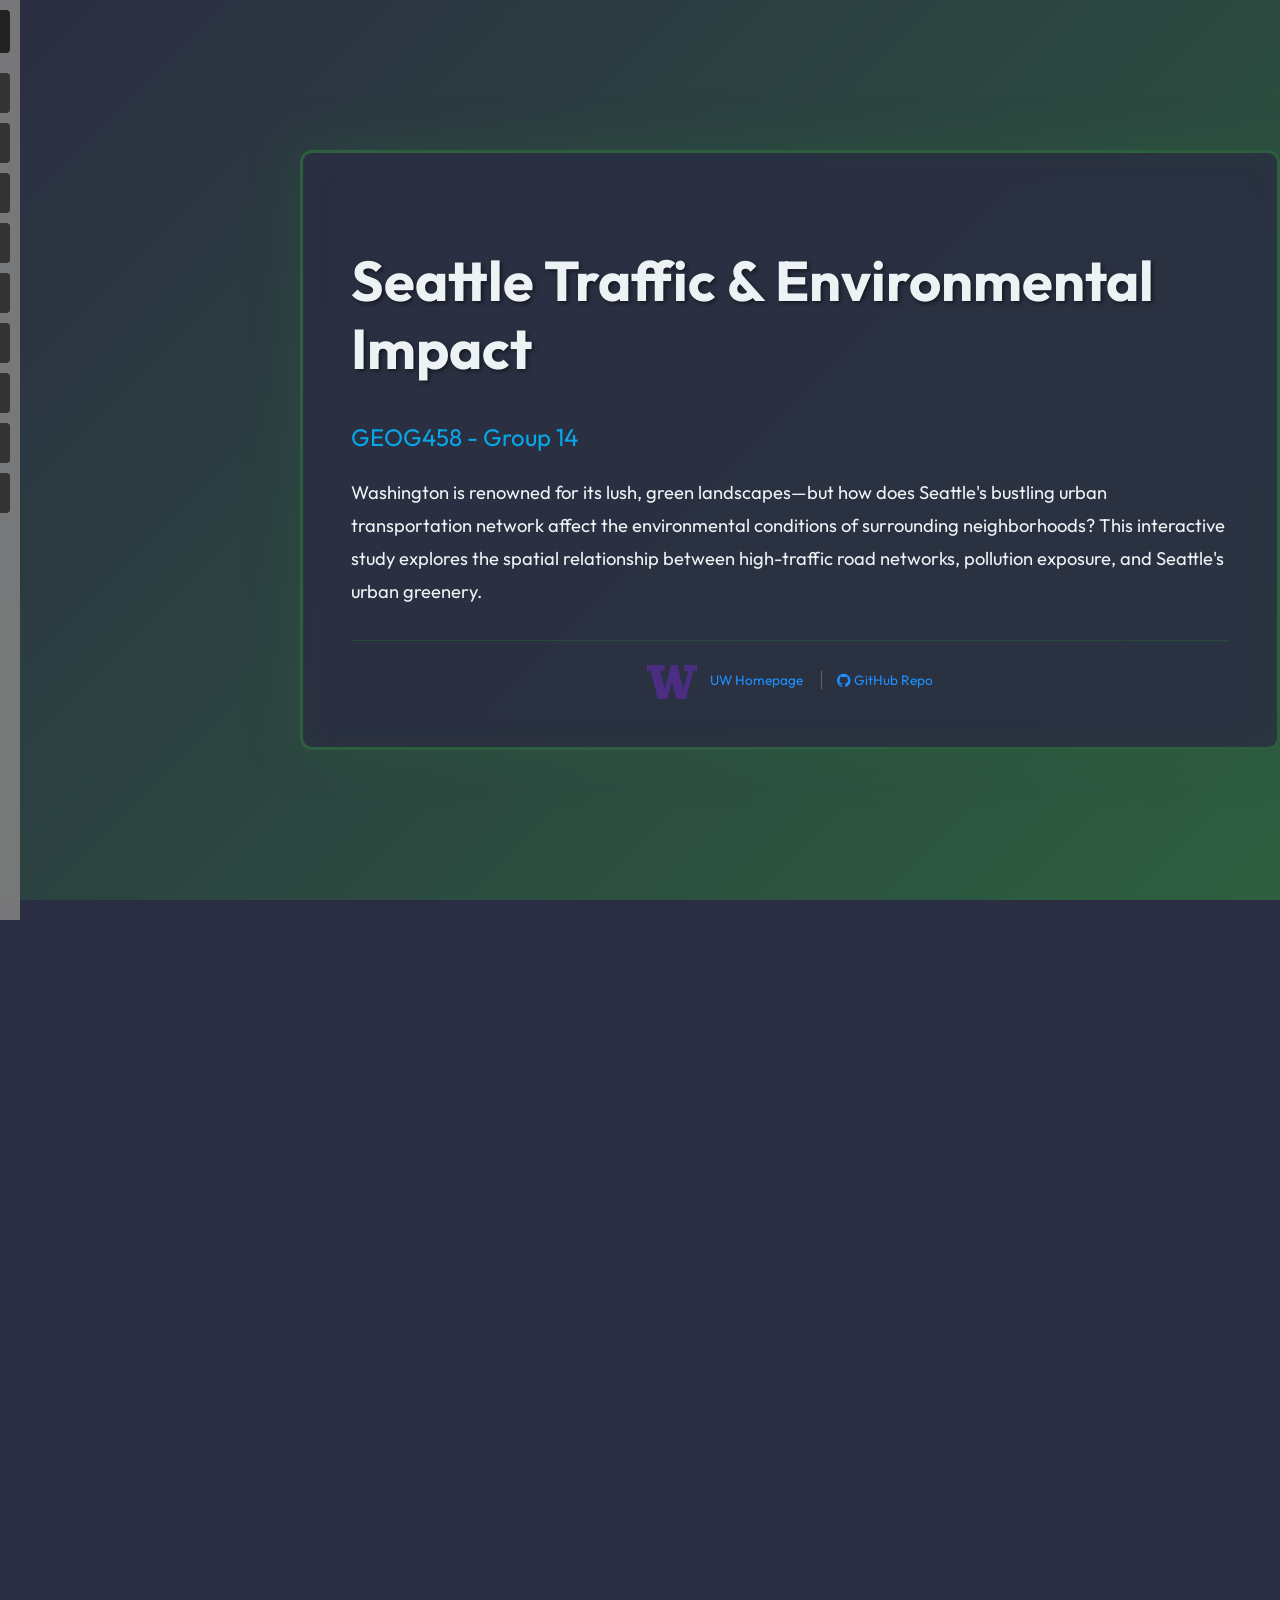
==== commit 819d5cdc: "navigation" ====
--- a/index.html
+++ b/index.html
@@ -21,8 +21,13 @@
     <button id="nav-toggle">Menu</button>
     <div class="nav-links">
       <a class="nav-btn" href="index.html">Home</a>
-      <button class="nav-btn active" data-layer="traffic">Traffic</button>
-      <button class="nav-btn" data-layer="aqi">AQI</button>
+      <a class="nav-btn" href="#city-motion">City in Motion</a>
+      <a class="nav-btn" href="#traffic-network">Traffic Network</a>
+      <a class="nav-btn" href="#air-monitoring">Air Monitoring</a>
+      <a class="nav-btn" href="#combined-analysis">Combined Analysis</a>
+      <a class="nav-btn" href="#traffic-hotspot">Traffic Hotspot</a>
+      <a class="nav-btn" href="#pollution-hotspot">Pollution Hotspot</a>
+      <a class="nav-btn" href="#combined-hotspot">Hotspot Combined Analysis</a>
       <a class="nav-btn" href="about.html">About</a>
     </div>
   </div>
@@ -76,7 +81,7 @@
       </div>
 </div>
     </div>
-    <article class="scene" data-scene="0"> 
+    <article id= "city-motion" class="scene" data-scene="0"> 
       <h2><i class="bi bi-water"></i> Seattle: A City in Motion</h2>
       <p>Seattle has long defined itself as a premier <strong>global port city</strong>, a gateway of commerce that never stands still. From its maritime roots to its status as a global hub for aviation and cloud computing, the city is defined by a culture of constant innovation and heavy investment in technology.</p>
       
@@ -95,7 +100,7 @@
           <p>Where innovation thrives, congestion often follows. This narrative explores the environmental cost of Seattle's rapid urban expansion.</p>
       </div>
     </article>
-    <article class="scene" data-scene="1">
+    <article id="traffic-network" class="scene" data-scene="1">
             <h2><i class="bi bi-signpost-2"></i> Seattle's Traffic Network</h2>
             <p>Seattle's road network serves over 750,000 residents and handles millions of vehicle trips annually. Our analysis focuses on high-traffic corridors where vehicle movement is most concentrated.</p>
             <p>The map shows traffic flow intensity across major roads, with colors indicating Annual Average Daily Traffic (AWDT). Notice how traffic concentrates along key arterials connecting downtown to surrounding neighborhoods.</p>
@@ -117,8 +122,8 @@
             </div>
     </article>
     <!-- add other maps here NEED TO WORK ON -->
-    <article class="scene" data-scene="2">
-      <h2><i class="bi bi-broadcast-pin"></i> Statewide Washinngton Air Monitoring</h2>
+    <article id="air-monitoring" class="scene" data-scene="2">
+      <h2><i class="bi bi-broadcast-pin"></i> Statewide Washington Air Monitoring</h2>
       <p>Beyond the city limits, air quality is monitored across the entire state of Washington. This network of sensors tracks our states air conditions, providing a baseline to compare urban centers against rural landscapes.</p>
       
       <p>Looking at the state as a whole, notice how "poor air quality days" are distributed. While wildfire smoke affects the entire region, localized industrial and transit-related pollution creates persistent signatures in our most populated zones.</p>
@@ -138,7 +143,7 @@
       </div>
     </article>
   <!-- Bootstrap icons ref >> https://icons.getbootstrap.com-->
-   <article class="scene" data-scene="3"> 
+   <article id="combined-analysis" class="scene" data-scene="3"> 
       <h2><i class="bi bi-intersect"></i> Combined Spatial Analysis</h2>
       
       <p>By overlaying the traffic network with our air quality points, a spatial correlation emerges in the Seattle metropolitan area. As we focus on the city core, we see the high-volume <strong>red and yellow tracks</strong> cutting a vertical path from North to South through the city's center.</p>
@@ -147,7 +152,7 @@
 
       <p>Interestingly, the residential and park-heavy roads along the <strong>waterfronts</strong> to both the West and East remain significantly <strong>green</strong>. These lower traffic volumes correlate with more stable air conditions, highlighting the sharp contrast between Seattle’s bustling transit spine and its more protected coastal spaces.</p>
     </article>
-    <article class="scene" data-scene="4">
+    <article id="traffic-hotspot" class="scene" data-scene="4">
       <h2><i class="bi bi-geo-alt-fill"></i> Traffic Hotspot Analysis</h2>
       
       <p>Comparison of traffic flow reveals a higher density of high-volume routes approaching from the <strong>North side</strong> compared to the South. This suggests a plethora of external factors, ranging from a more spread-out workforce residency in Northern Seattle to tourism traffic arriving via the <strong>I-5 corridor</strong> from the Canadian border.</p>
@@ -161,7 +166,7 @@
           </div>
       </div>
     </article>
-    <article class="scene" data-scene="5">
+    <article id="pollution-hotspot" class="scene" data-scene="5">
       <h2><i class="bi bi-wind"></i> Pollution Hotspot Analysis</h2>
       
       <p>The southern region of Seattle displays a higher concentration of <strong>air quality points</strong>. This density likely reflects the proximity to industrial zones and residential areas deeper within Washington's interior. Unlike the Northern traffic web, the South relies on a primary transit route flowing from the <strong>Burien area</strong> directly into the city core.</p>
@@ -174,7 +179,7 @@
           </div>
       </div>
     </article>
-    <article class="scene" data-scene="6">
+    <article id="combined-hotspot" class="scene" data-scene="6">
       <h2>Hotspot combined analysis </h2>
     </article>
 
--- a/css/main.css
+++ b/css/main.css
@@ -277,6 +277,15 @@
     color: var(--concrete);
     font-size: 0.85rem;
 }
+.footnote a {
+    color: #1e90ff;
+    text-decoration: none;
+  }
+  
+  .footnote a:hover {
+    color: #ff4500;
+    text-decoration: none;
+  }
 
 /* GeoNarrative Section */
 #geonarrative {
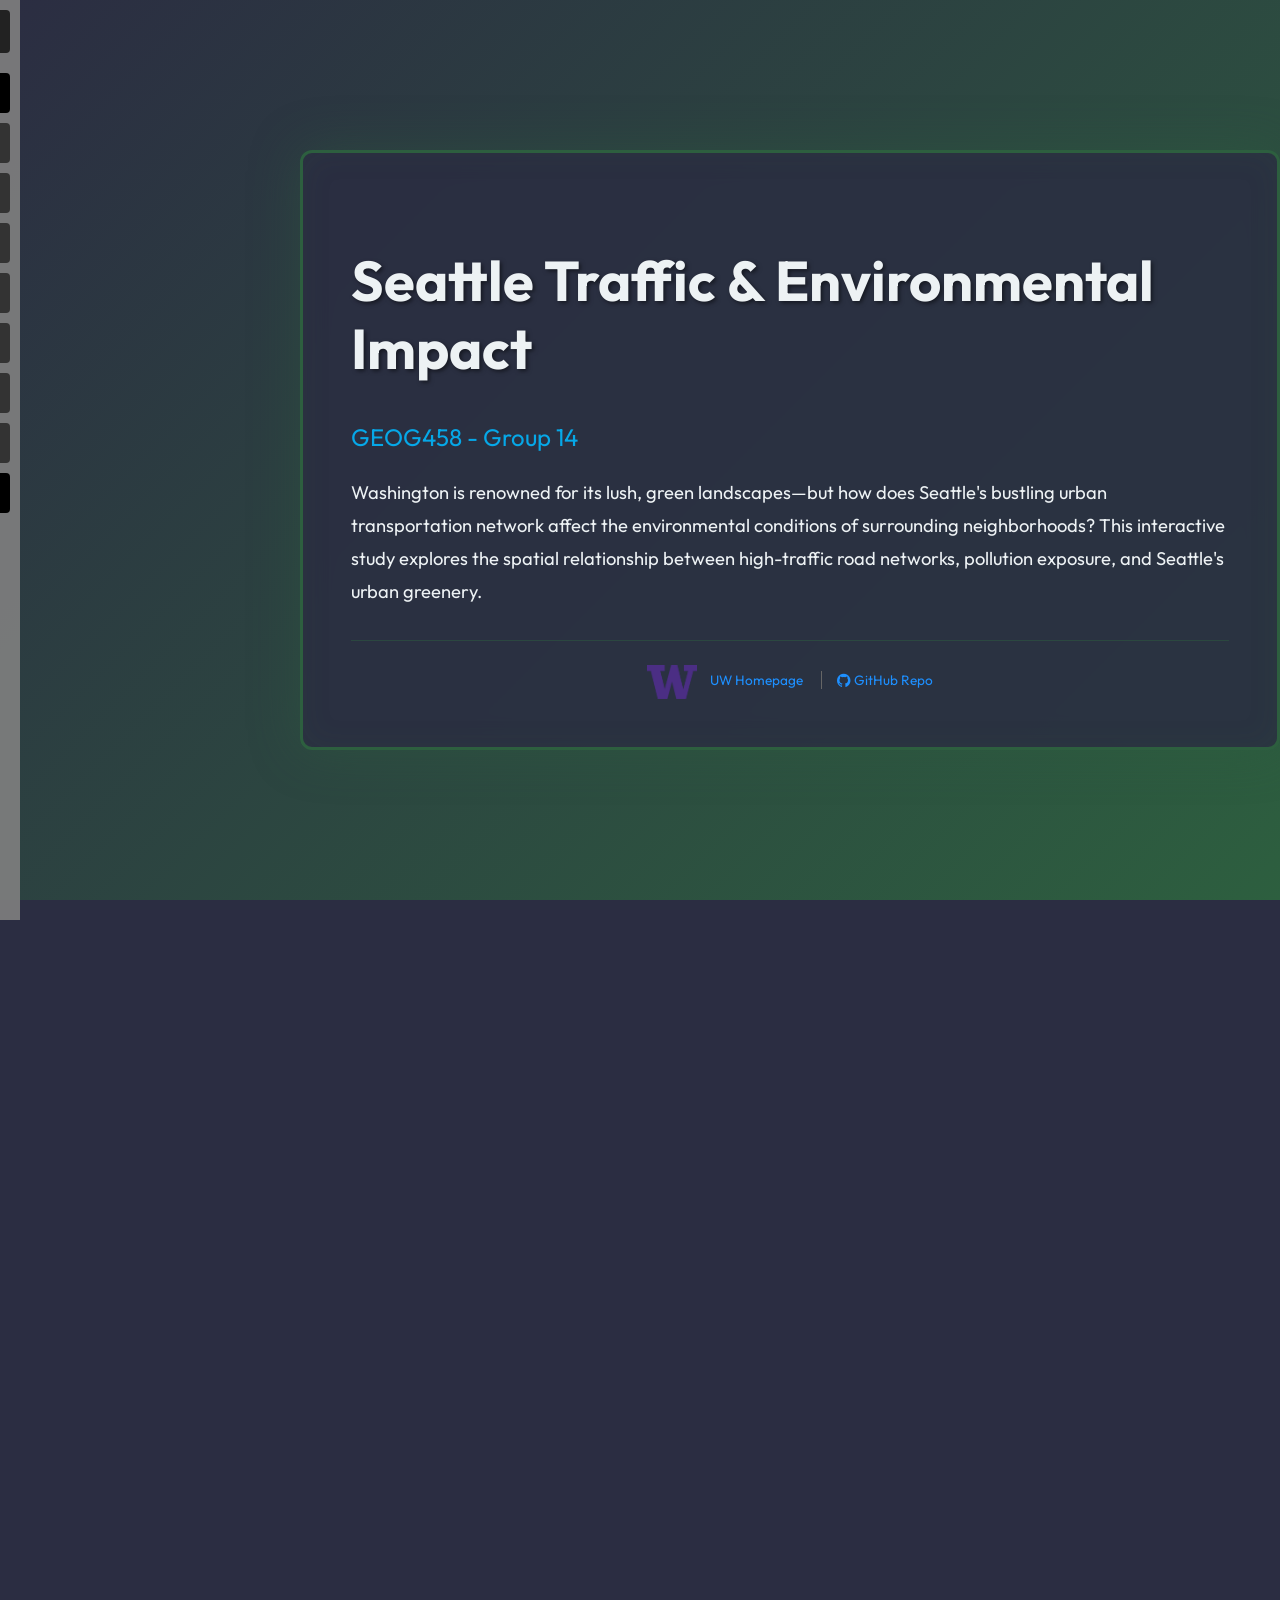
==== commit b6c921b2: "navbar" ====
--- a/index.html
+++ b/index.html
@@ -20,7 +20,7 @@
   <div id="navbar" class="navbar">
     <button id="nav-toggle">Menu</button>
     <div class="nav-links">
-      <a class="nav-btn" href="index.html">Home</a>
+      <a class="nav-btn navheader" href="index.html">Home</a>
       <a class="nav-btn" href="#city-motion">City in Motion</a>
       <a class="nav-btn" href="#traffic-network">Traffic Network</a>
       <a class="nav-btn" href="#air-monitoring">Air Monitoring</a>
@@ -28,7 +28,7 @@
       <a class="nav-btn" href="#traffic-hotspot">Traffic Hotspot</a>
       <a class="nav-btn" href="#pollution-hotspot">Pollution Hotspot</a>
       <a class="nav-btn" href="#combined-hotspot">Hotspot Combined Analysis</a>
-      <a class="nav-btn" href="about.html">About</a>
+      <a class="nav-btn navheader" href="about.html">About</a>
     </div>
   </div>
   <!-- cover page -->
--- a/css/main.css
+++ b/css/main.css
@@ -827,14 +827,11 @@
     font-size: 20px;
     border-radius: 4px;
   }
-  
-  /* Links container */
   .nav-links {
     display: flex;
     flex-direction: column;
     gap: 10px;
   }
-  
   .nav-btn {
     background: #333;
     color: white;
@@ -844,6 +841,10 @@
     cursor: pointer;
     transition: background 0.2s ease;
   }
+  .navbar .nav-links a.nav-btn.navheader {
+    background: black;
+    font-weight: bold;
+}
 
   .nav-btn:hover {
     background: #555;
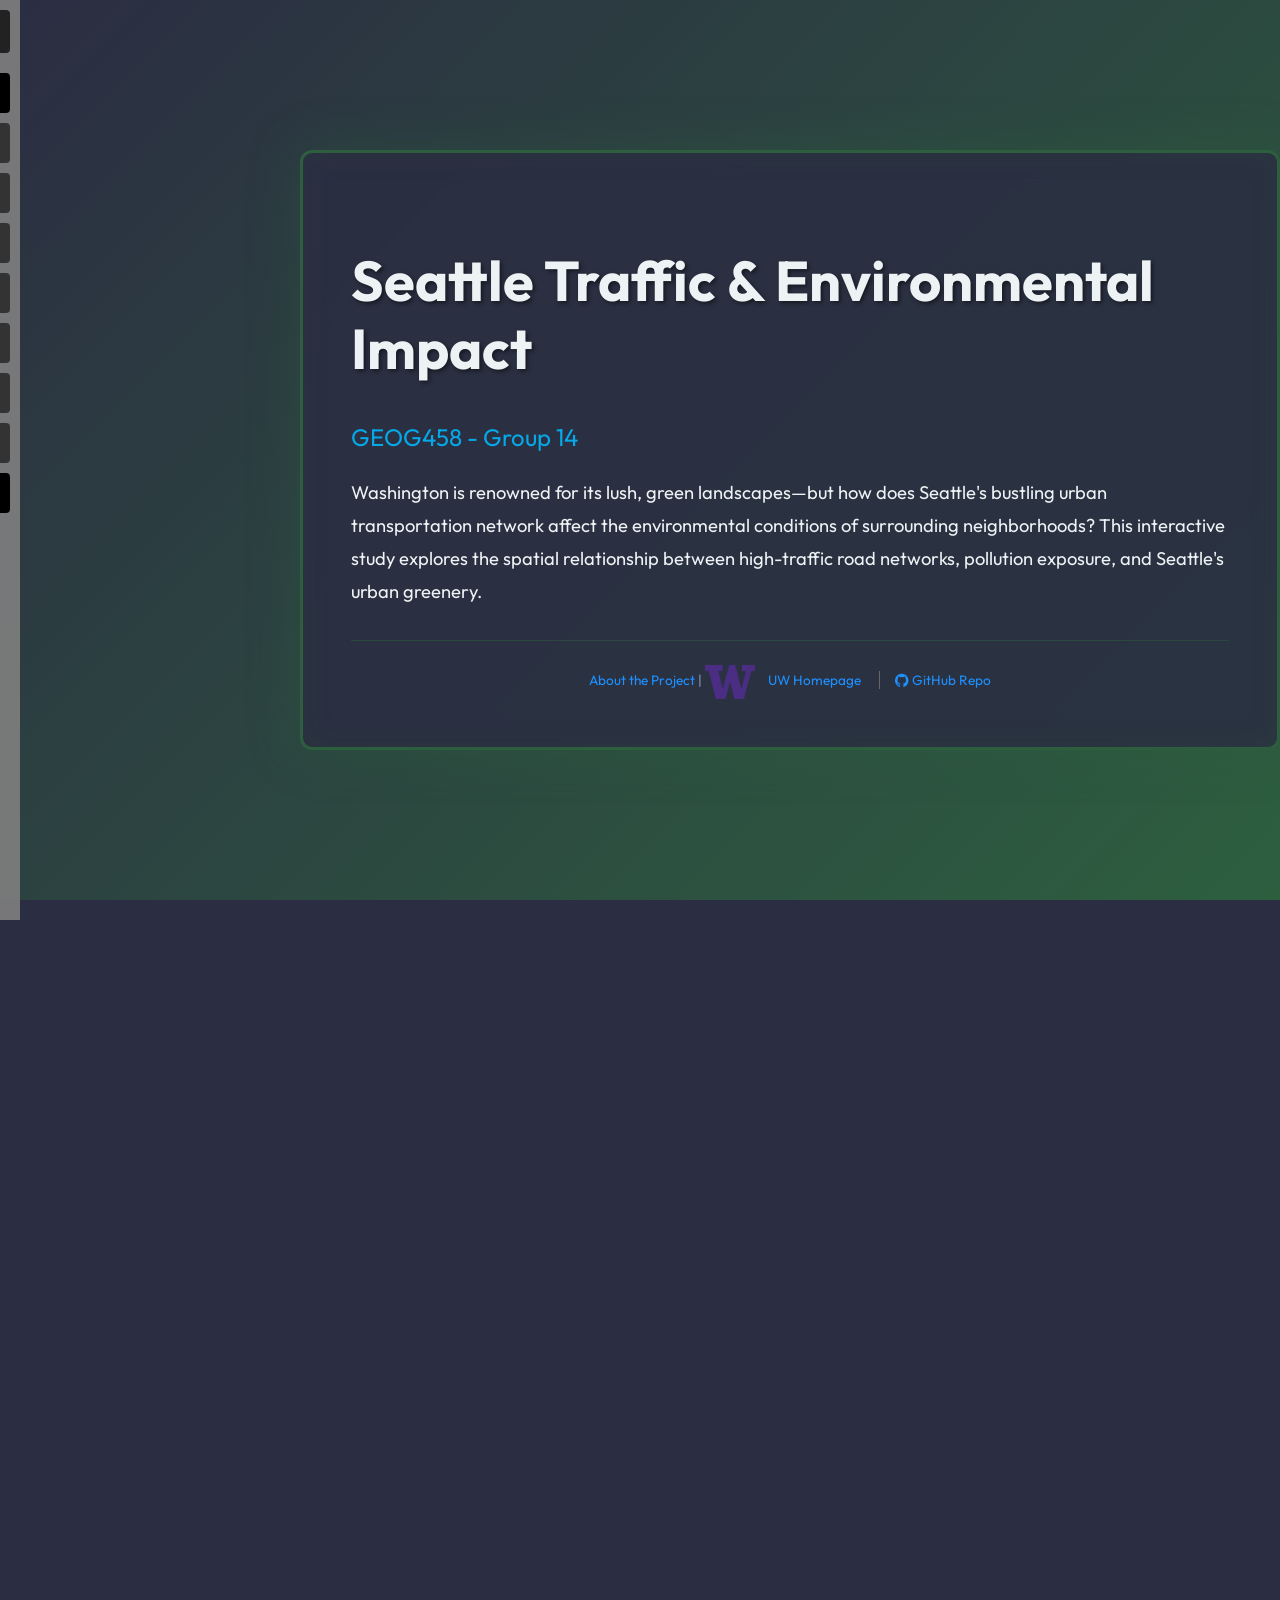
==== commit 0b824ce4: "Updated Team Project profile and data scene 6 - Updated my Team Profile info in about.html - added a" ====
--- a/index.html
+++ b/index.html
@@ -42,6 +42,9 @@
       <p>Washington is renowned for its lush, green landscapes—but how does Seattle's bustling urban transportation network affect the environmental conditions of surrounding neighborhoods? This interactive study explores the spatial relationship between high-traffic road networks, pollution exposure, and Seattle's urban greenery.</p>
 
       <div class="footnote">
+          <span>
+              <a href="about.html">About the Project</a> |
+          </span>
           <span>
               <a target="_blank" href="https://www.uw.edu">
                   <img src="img/uw_logo.png" width="50px" alt="UW Logo" style="vertical-align: middle; margin-right: 10px;">
@@ -179,8 +182,20 @@
           </div>
       </div>
     </article>
-    <article id="combined-hotspot" class="scene" data-scene="6">
-      <h2>Hotspot combined analysis </h2>
+    <article class="scene" data-scene="6">
+      <h2><i class="bi bi-intersect"></i> Southern Corridor Synthesis</h2>
+      
+      <p>Focusing on the southern approach, we observe a distinct convergence. Heavy traffic is largely funnelled into a <strong>single primary artery</strong>. Flanking the western side of this corridor, two key air quality values monitor the environmental output of this bottleneck.</p>
+
+      <p>The absence of sensors further North or in lower-traffic zones suggests a intentional allocation of resources. Maintaining monitoring stations in less populated or quieter areas is often cost-prohibitive, as data would likely yield predictable results of low pollution, offering diminishing returns on infrastructure investment.</p>
+
+      <div class="data-callout">
+          <i class="bi bi-shield-lock"></i>
+          <div>
+              <strong>Inference Disclaimer</strong>
+              <p>Due to the sparse distribution of air quality sensors and the lack of secondary environmental variables, this analysis is limited in its scope</p>
+          </div>
+      </div>
     </article>
 
   </section>
@@ -204,8 +219,8 @@
         </li>
         <li>
           <div>
-            <strong>Washington Air Quality Advisory</strong><br>
-            <a href="https://airqualitymap.ecology.wa.gov" target="_blank">WA Department of Ecology Monitoring Network</a>
+            <strong>Washington Department of Ecology</strong><br>
+            <a href="https://ecology.wa.gov" target="_blank">WA Department of Ecology Monitoring Network</a>
           </div>
         </li>
       </ul>
--- a/css/main.css
+++ b/css/main.css
@@ -812,7 +812,7 @@
     z-index: 1000;
   }
   
-  .navbar.show {
+  .navbar:hover {
     transform: translateX(0);
   }
   
